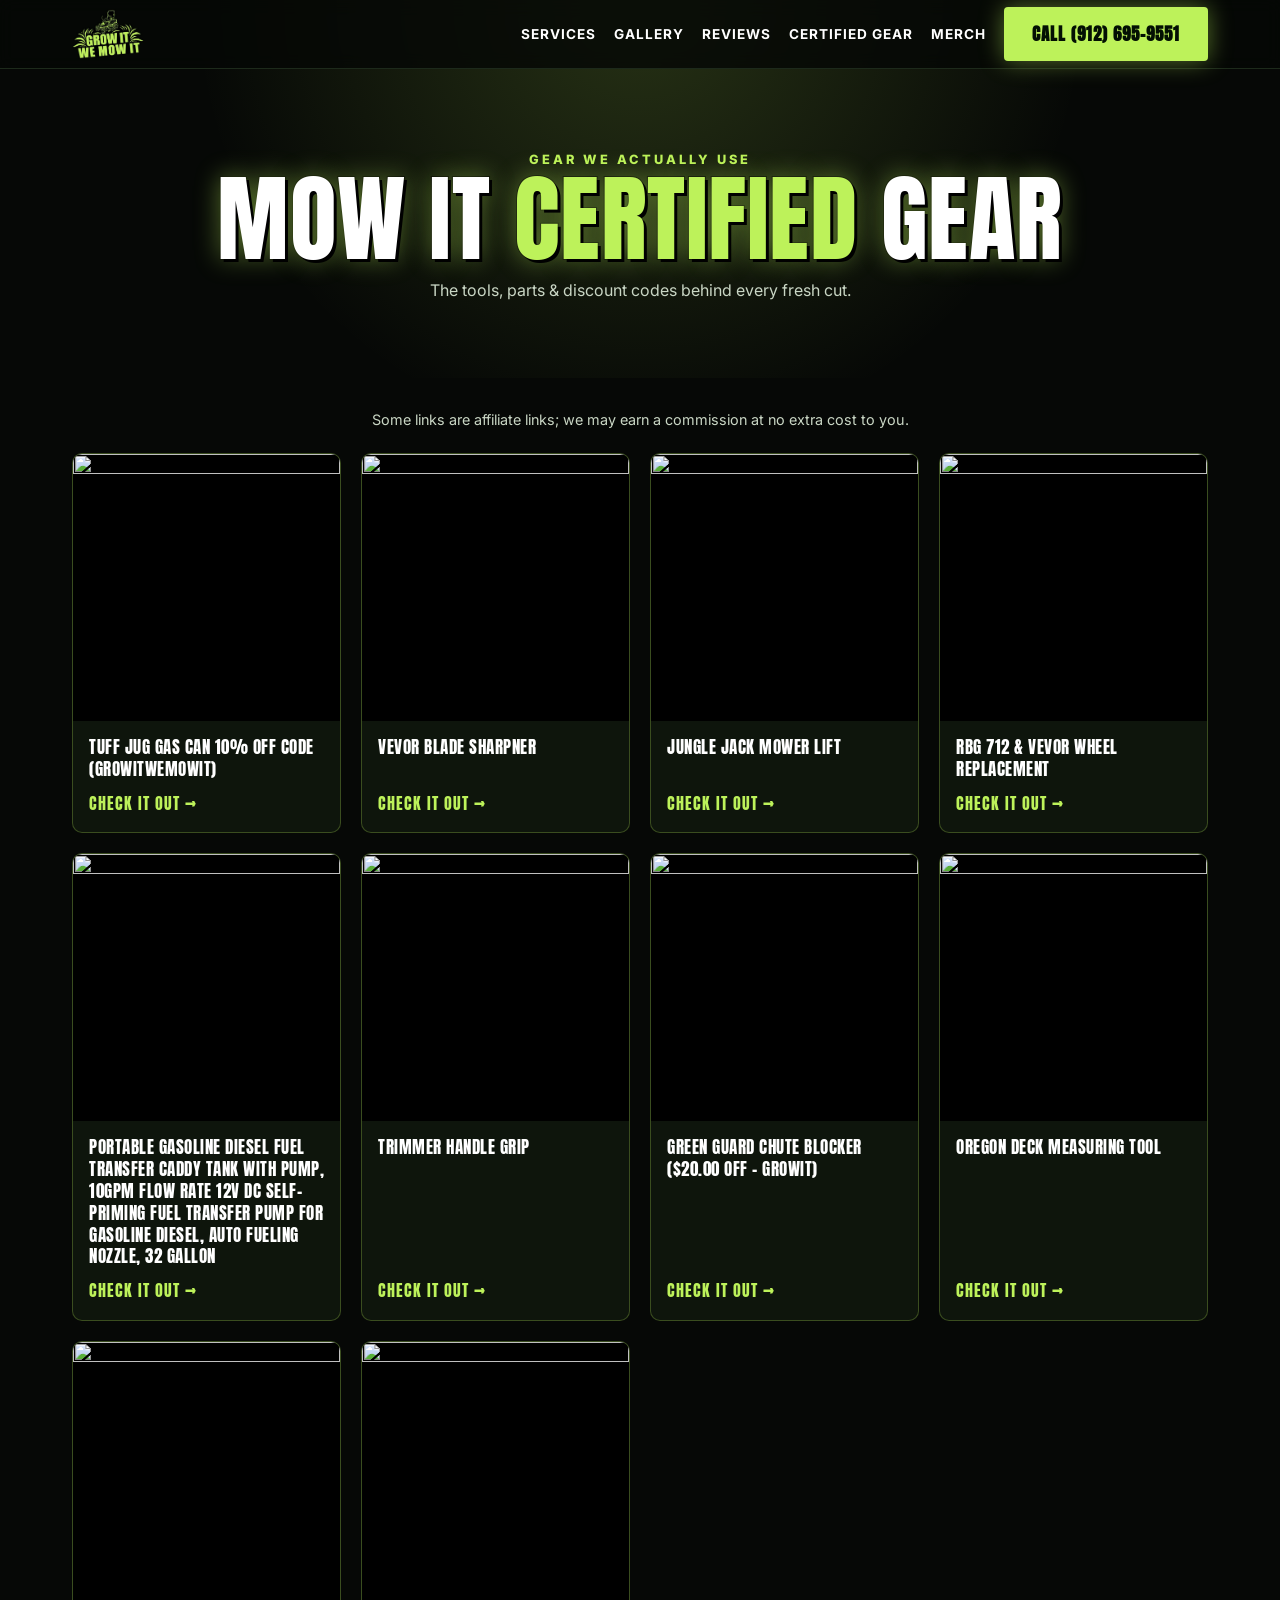
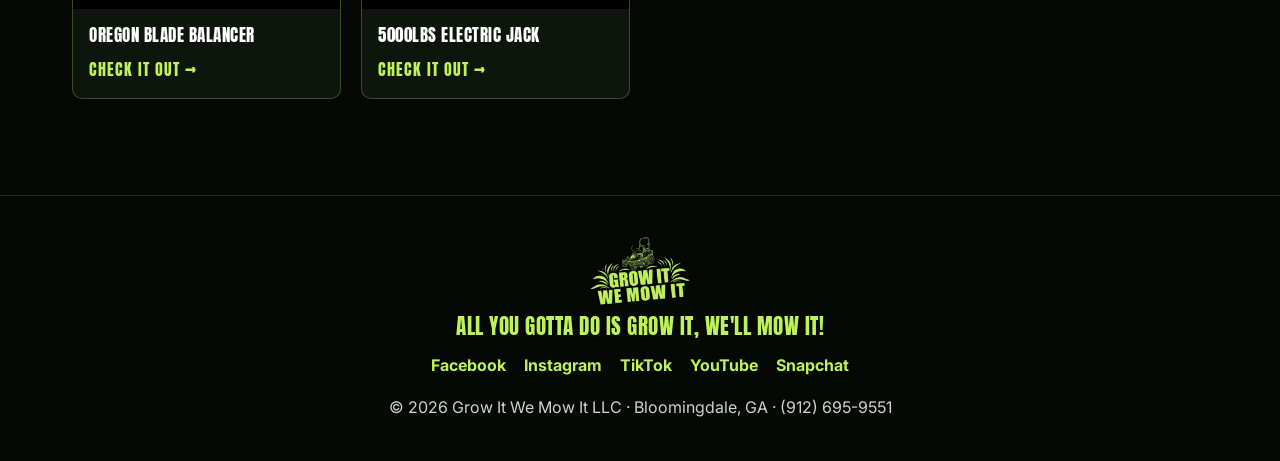
==== gear.html @ 200fa615 "Add Mow It Certified Gear page (affiliate links from Linktree), nav link, merch banner" ====
<!doctype html><html lang="en"><head><meta charset="utf-8"><meta name="viewport" content="width=device-width,initial-scale=1"><link rel="preconnect" href="https://fonts.googleapis.com"><link href="https://fonts.googleapis.com/css2?family=Anton&family=Inter:wght@400;600;700;800&display=swap" rel="stylesheet"><link rel="stylesheet" href="style.css"><link rel="icon" href="assets/logo-clean.png"><title>Mow It Certified Gear | Grow It We Mow It</title></head><body>
<nav><div class="wrap"><a href="index.html"><img src="assets/logo-clean.png" alt="Grow It We Mow It logo"></a><ul><li><a href="index.html#services">Services</a></li><li><a href="index.html#gallery">Gallery</a></li><li><a href="index.html#reviews">Reviews</a></li><li><a href="gear.html">Certified Gear</a></li><li class="cta"><a href="merch.html">Merch</a></li><li class="cta"><a class="btn" href="tel:+19126959551">Call (912) 695-9551</a></li></ul></div></nav>
<header class="mhero"><div class="wrap"><div class="kick">Gear we actually use</div><h1 style="font-size:clamp(2.6rem,8vw,6rem)">Mow It <span style="color:var(--g)">Certified</span> Gear</h1><p style="color:var(--mut);margin:10px 0 24px">The tools, parts &amp; discount codes behind every fresh cut.</p></div></header>
<section style="padding-top:30px"><div class="wrap"><p class="aff">Some links are affiliate links; we may earn a commission at no extra cost to you.</p><div class="picks">
<a class="pick" href="https://tuffjug.com/GROWITWEMOWIT" target="_blank" rel="sponsored noopener"><img loading="lazy" src="https://ugc.production.linktr.ee/931e322d-9559-4195-b61b-0eed768a83c2_20LKawiGreenwSpoutLabelSide.webp" alt=""><div class="b"><h3>Tuff Jug Gas Can 10% Off Code (GROWITWEMOWIT)</h3><span class="go">Check it out &rarr;</span></div></a>
<a class="pick" href="https://amzn.to/4vNQouU" target="_blank" rel="sponsored noopener"><img loading="lazy" src="https://ugc.production.linktr.ee/1ec20199-b447-4683-8aea-9a7c9f4eb327_linktree-cropped-CDEB3065-2D0A-4EC6-9008-C149ABED389C.jpeg" alt=""><div class="b"><h3>Vevor Blade Sharpner</h3><span class="go">Check it out &rarr;</span></div></a>
<a class="pick" href="https://amzn.to/3ThDFhx" target="_blank" rel="sponsored noopener"><img loading="lazy" src="https://ugc.production.linktr.ee/aM5xgBqoRPGh94Gw4Bdp_IMG_3079.PNG" alt=""><div class="b"><h3>Jungle Jack Mower Lift</h3><span class="go">Check it out &rarr;</span></div></a>
<a class="pick" href="https://amzn.to/3Zd4uYt" target="_blank" rel="sponsored noopener"><img loading="lazy" src="https://ugc.production.linktr.ee/eba1b079-43a9-4723-82ae-d5674131f0fe_IMG-2163.jpeg" alt=""><div class="b"><h3>Rbg 712 &amp; Vevor Wheel Replacement</h3><span class="go">Check it out &rarr;</span></div></a>
<a class="pick" href="https://amzn.to/43imfZt" target="_blank" rel="sponsored noopener"><img loading="lazy" src="https://ugc.production.linktr.ee/e107e810-66ae-49a6-97d7-586f502a35d2_IMG-9331.jpeg" alt=""><div class="b"><h3>Portable Gasoline Diesel Fuel Transfer Caddy Tank with Pump, 10GPM Flow Rate 12V DC Self-Priming Fuel Transfer Pump for Gasoline Diesel, Auto Fueling Nozzle, 32 Gallon</h3><span class="go">Check it out &rarr;</span></div></a>
<a class="pick" href="https://amzn.to/499cSe8" target="_blank" rel="sponsored noopener"><img loading="lazy" src="https://ugc.production.linktr.ee/aaed4d69-c320-4610-ac93-39b957294bbb_IMG-4218.jpeg" alt=""><div class="b"><h3>Trimmer Handle Grip</h3><span class="go">Check it out &rarr;</span></div></a>
<a class="pick" href="https://the-green-guard.com/" target="_blank" rel="sponsored noopener"><img loading="lazy" src="https://ugc.production.linktr.ee/lf6asU9Rkai0lo09UZww_216F70BC-7247-4AE7-93D3-46F3F58B0C28.jpeg" alt=""><div class="b"><h3>Green Guard Chute Blocker ($20.00 off - Growit)</h3><span class="go">Check it out &rarr;</span></div></a>
<a class="pick" href="https://amzn.to/3ZBTG77" target="_blank" rel="sponsored noopener"><img loading="lazy" src="https://ugc.production.linktr.ee/e9b62fc6-fd1c-40d5-9bf4-40051973955e_IMG-4101.jpeg" alt=""><div class="b"><h3>Oregon Deck Measuring Tool</h3><span class="go">Check it out &rarr;</span></div></a>
<a class="pick" href="https://amzn.to/3yGvHFa" target="_blank" rel="sponsored noopener"><img loading="lazy" src="https://ugc.production.linktr.ee/JOkKGSL6Qhyec39BcZUb_F4AD4195-E513-403B-A152-7897C4427B15.jpeg" alt=""><div class="b"><h3>Oregon Blade Balancer</h3><span class="go">Check it out &rarr;</span></div></a>
<a class="pick" href="https://r.amzlink.to/?btn_url=https%3A%2F%2Fwww.amazon.com%2Fdp%2FB09W5FS6ZD%2Fref%3Dcm_sw_r_as_gl_api_gl_i_VYDT212SGB5VER3ED4DP%3FlinkCode%3Dml1%26tag%3Dgrowitwemowit-20&amp;btn_ref=org-433bb393e1b8b503" target="_blank" rel="sponsored noopener"><img loading="lazy" src="https://ugc.production.linktr.ee/d79d5e0e-26f2-4b90-9039-3482c6c8556e_IMG-6986.jpeg" alt=""><div class="b"><h3>5000lbs Electric Jack</h3><span class="go">Check it out &rarr;</span></div></a>
</div></div></section>
<footer><div class="wrap"><img src="assets/logo-clean.png" alt="" style="height:70px;margin:0 auto"><p class="disp" style="color:var(--g);font-size:1.3rem;margin-top:10px">All You Gotta Do Is Grow It, We'll Mow It!</p><div class="soc"><a href="https://www.facebook.com/GrowItWeMowIt/" target="_blank">Facebook</a><a href="https://instagram.com/growitwemowit/" target="_blank">Instagram</a><a href="https://www.tiktok.com/@growitwemowit" target="_blank">TikTok</a><a href="https://www.youtube.com/channel/UCXqHM2fKAIJ23FaLalj8VtA" target="_blank">YouTube</a><a href="https://snapchat.com/t/PC0J5tAv" target="_blank">Snapchat</a></div><p>© 2026 Grow It We Mow It LLC · Bloomingdale, GA · (912) 695-9551</p></div></footer></body></html>
---- style.css ----
:root{--g:#bdf25a;--g2:#2e6b1f;--bk:#060806;--dk:#0e150c;--tx:#ffffff;--mut:#c9d6c4}
*{box-sizing:border-box;margin:0;padding:0}html{scroll-behavior:smooth}
body{background:var(--bk);color:var(--tx);font-family:'Inter',system-ui,sans-serif;line-height:1.6}
h1,h2,h3,.disp{font-family:'Anton',Impact,sans-serif;text-transform:uppercase;letter-spacing:.5px;line-height:1.02;font-weight:400}
a{color:var(--g)}img{max-width:100%;display:block}
.wrap{max-width:1180px;margin:auto;padding:0 22px}
nav{position:fixed;top:0;left:0;right:0;z-index:50;background:rgba(5,8,5,.82);backdrop-filter:blur(8px);border-bottom:1px solid #1d2a1b}
nav .wrap{display:flex;align-items:center;justify-content:space-between;height:68px}
nav img{height:50px}nav ul{display:flex;gap:18px;list-style:none;align-items:center}
nav ul a{color:var(--tx);text-decoration:none;font-weight:700;font-size:.85rem;text-transform:uppercase;letter-spacing:1px}
nav ul a:hover{color:var(--g)}
.btn{display:inline-block;background:var(--g);color:#031003!important;font-family:'Anton',sans-serif;text-transform:uppercase;letter-spacing:1px;padding:14px 28px;border-radius:4px;text-decoration:none;font-size:1.05rem;border:0;cursor:pointer;box-shadow:0 0 24px rgba(189,242,90,.45);transition:.2s}
.btn:hover{transform:translateY(-2px);box-shadow:0 0 40px rgba(189,242,90,.7)}
.btn.ghost{background:transparent;color:var(--g)!important;border:2px solid var(--g);box-shadow:none}
.hero{position:relative;height:100vh;min-height:620px;overflow:hidden;display:flex;align-items:center;justify-content:center;text-align:center}
.vid{position:absolute;inset:0;pointer-events:none;background:#000 url(assets/hero-poster.jpg) center/cover}
.vid video{position:absolute;inset:0;width:100%;height:100%;object-fit:cover}
.hero:after{content:"";position:absolute;inset:0;background:linear-gradient(180deg,rgba(0,0,0,.55),rgba(0,0,0,.45) 50%,var(--bk))}
.hero .in{position:relative;z-index:2;padding:90px 20px 0}
.hero .logo{width:min(320px,62vw);margin:0 auto 10px;filter:drop-shadow(0 0 22px rgba(189,242,90,.5))}
.hero h1{font-size:clamp(2.4rem,7vw,5.6rem);text-shadow:0 4px 30px #000}.hero h1 span{color:var(--g)}
.hero p{font-size:1.15rem;margin:14px auto 26px;max-width:620px;color:#dfe}
.ctas{display:flex;gap:14px;justify-content:center;flex-wrap:wrap}
section{padding:96px 0}.kick{color:var(--g);font-weight:800;letter-spacing:3px;text-transform:uppercase;font-size:.8rem}
h2{font-size:clamp(2.2rem,5vw,3.8rem);margin:6px 0 20px}h2 span{color:var(--g)}
.grid{display:grid;gap:22px;grid-template-columns:repeat(auto-fit,minmax(250px,1fr))}
.card{background:var(--dk);border:1px solid #1f2e1c;border-radius:10px;padding:28px;transition:.25s}
.card:hover{border-color:var(--g);transform:translateY(-4px)}.card h3{font-size:1.6rem;color:var(--g);margin-bottom:10px}
.card p{color:var(--mut)}.alt{background:linear-gradient(180deg,#081108,#050805)}
.two{display:grid;grid-template-columns:1fr 1fr;gap:50px;align-items:center}
.two img{border-radius:10px;border:2px solid var(--g);box-shadow:0 0 40px rgba(189,242,90,.25)}
.chips{display:flex;flex-wrap:wrap;gap:10px;margin-top:20px}.chips span{border:1px solid var(--g2);color:var(--g);padding:6px 14px;border-radius:30px;font-size:.85rem;font-weight:600}
.gal{display:grid;grid-template-columns:repeat(auto-fill,minmax(220px,1fr));gap:12px}
.gal img{width:100%;aspect-ratio:1;object-fit:cover;border-radius:8px;cursor:zoom-in;transition:.25s}.gal img:hover{transform:scale(1.03);outline:2px solid var(--g)}
.lb{position:fixed;inset:0;background:rgba(0,0,0,.94);display:none;align-items:center;justify-content:center;z-index:100}
.lb.on{display:flex}.lb img{max-width:92vw;max-height:86vh;border-radius:6px}
.lb button{position:absolute;background:none;border:0;color:var(--g);font-size:3rem;cursor:pointer;padding:10px 18px}
.lb .x{top:10px;right:10px}.lb .pv{left:6px}.lb .nx{right:6px}
.rv{background:var(--dk);border-left:4px solid var(--g);padding:24px;border-radius:8px}.stars{color:#ffd400;letter-spacing:2px}
.rv b{display:block;margin-top:10px}.rv small{color:var(--mut)}
.badge{display:inline-flex;gap:14px;align-items:center;background:#fff;color:#222;padding:12px 20px;border-radius:10px;margin-bottom:26px;text-decoration:none;font-weight:700}
.badge .n{font-size:1.8rem}
.area{text-align:center}.area .big{font-family:Anton;font-size:clamp(2rem,5vw,3.4rem);color:var(--g)}
form{display:grid;gap:14px}input,textarea,select{width:100%;padding:14px;background:#0a120a;border:1px solid #2a3d26;color:var(--tx);border-radius:6px;font:inherit}
input:focus,textarea:focus{outline:2px solid var(--g)}
.info p{margin-bottom:10px}.hours{color:var(--mut)}
footer{border-top:1px solid #1d2a1b;padding:40px 0;text-align:center;color:var(--mut)}
.soc{display:flex;gap:18px;justify-content:center;margin:16px 0;flex-wrap:wrap}.soc a{text-decoration:none;font-weight:700}
.ph{background:#332b00;color:#ffd400;padding:2px 6px;border-radius:4px;font-size:.85em}
.prod{background:var(--dk);border:1px solid #1f2e1c;border-radius:10px;overflow:hidden;display:flex;flex-direction:column;transition:.25s}
.prod:hover{border-color:var(--g);transform:translateY(-4px)}.prod img{aspect-ratio:1;object-fit:cover;background:#fff;width:100%}
.prod .b{padding:18px;display:flex;flex-direction:column;gap:8px;flex:1}.prod h3{font-size:1.25rem}.price{color:var(--g);font-family:Anton;font-size:1.5rem}
.prod .btn{margin-top:auto;text-align:center;font-size:.95rem;padding:11px}.so{opacity:.55}.so .btn{background:#444;box-shadow:none}
.mhero{padding:150px 0 50px;text-align:center;background:radial-gradient(circle at 50% 0,rgba(189,242,90,.18),transparent 60%)}
@media(max-width:800px){nav ul li:not(.cta){display:none}.two{grid-template-columns:1fr}section{padding:70px 0}nav ul .btn{padding:10px 14px;font-size:.85rem}}
.hero h1,h2,.mhero h1,.area .big{-webkit-text-stroke:2px #000;paint-order:stroke fill;text-shadow:3px 3px 0 #000,0 0 26px rgba(189,242,90,.45)}
.card,.prod,.rv{border-color:var(--g2)}.chips span{border-color:var(--g2);background:rgba(46,107,31,.25)}
.alt{background:linear-gradient(180deg,#0b1a09,#060806)}
.filt{display:flex;flex-wrap:wrap;gap:10px;justify-content:center;margin:0 0 24px}
.filt button{font-family:Anton,Impact,sans-serif;font-weight:400;text-transform:uppercase;letter-spacing:.04em;font-size:.95rem;padding:10px 18px;border-radius:999px;border:2px solid var(--g);background:transparent;color:var(--g);cursor:pointer;transition:.2s}
.filt button:hover{background:rgba(189,242,90,.12)}.filt button.on{background:var(--g);color:#031003;box-shadow:0 0 18px rgba(189,242,90,.45)}
.gal img[hidden]{display:none}
.card.bg{position:relative;overflow:hidden;background:linear-gradient(180deg,rgba(5,8,5,.55),rgba(5,8,5,.92)),var(--bg) center/cover}
.card.bg p{color:#d9e4d4}

@media(max-width:600px){.filt button{font-size:.8rem;padding:8px 12px}.gal{grid-template-columns:repeat(2,1fr);gap:8px}}
/* Music play/pause button */
.snd{position:absolute;right:22px;bottom:26px;z-index:3;display:flex;align-items:center;gap:10px;background:rgba(6,8,6,.75);color:var(--g);border:2px solid var(--g);border-radius:999px;padding:10px 18px 10px 12px;font-family:'Anton',sans-serif;text-transform:uppercase;letter-spacing:1px;font-size:1rem;cursor:pointer;box-shadow:0 0 24px rgba(189,242,90,.45);backdrop-filter:blur(4px);transition:transform .2s,box-shadow .2s,background .2s}
.snd:hover,.snd:focus-visible{transform:translateY(-3px) scale(1.05);box-shadow:0 0 36px rgba(189,242,90,.8);background:rgba(14,21,12,.9)}
.snd:focus-visible{outline:3px solid #fff;outline-offset:3px}
.snd svg{width:26px;height:26px;fill:var(--g);flex:none}
.snd .i-pause,.snd[aria-pressed="true"] .i-play{display:none}
.snd[aria-pressed="true"] .i-pause{display:block}
.snd .ring{position:absolute;inset:-2px;border-radius:inherit;border:2px solid var(--g);opacity:0;pointer-events:none}
.snd[aria-pressed="true"] .ring{animation:sndPulse 1.6s ease-out infinite}
.snd .eq{display:flex;align-items:flex-end;gap:3px;height:20px}
.snd .eq i{width:4px;height:30%;background:var(--g);border-radius:2px}
.snd[aria-pressed="true"] .eq i{animation:sndEq .9s ease-in-out infinite alternate}
.snd .eq i:nth-child(2){animation-delay:-.3s!important}.snd .eq i:nth-child(3){animation-delay:-.6s!important}.snd .eq i:nth-child(4){animation-delay:-.15s!important}
@keyframes sndEq{0%{height:20%}100%{height:100%}}
@keyframes sndPulse{0%{transform:scale(1);opacity:.8}100%{transform:scale(1.35);opacity:0}}
@media(max-width:600px){.snd{right:12px;bottom:14px;padding:8px 14px 8px 10px;font-size:.85rem}.snd svg{width:22px;height:22px}}
@media(prefers-reduced-motion:reduce){.snd,.snd .ring,.snd .eq i{animation:none!important;transition:none}.snd:hover{transform:none}.snd[aria-pressed="true"] .eq i{height:70%}}
/* Shop Picks */
.aff{text-align:center;color:var(--mut);font-size:.9rem;margin:0 0 22px}
.picks{display:grid;grid-template-columns:repeat(auto-fill,minmax(240px,1fr));gap:20px}
.pick{display:flex;flex-direction:column;background:var(--dk);border:1px solid rgba(189,242,90,.25);border-radius:10px;overflow:hidden;text-decoration:none;color:var(--tx);transition:transform .2s,box-shadow .2s,border-color .2s}
.pick:hover,.pick:focus-visible{transform:translateY(-5px);border-color:var(--g);box-shadow:0 0 28px rgba(189,242,90,.45)}
.pick img{width:100%;aspect-ratio:1;object-fit:cover;background:#000;transition:transform .3s}
.pick:hover img{transform:scale(1.05)}
.pick .b{padding:16px;display:flex;flex-direction:column;gap:10px;flex:1}
.pick h3{font-size:1.05rem;line-height:1.3}
.pick .go{margin-top:auto;font-family:'Anton',sans-serif;text-transform:uppercase;letter-spacing:1px;color:var(--g)}
@media(prefers-reduced-motion:reduce){.pick,.pick img{transition:none}.pick:hover{transform:none}}
.gearbn{display:block;text-align:center;font-family:'Anton',sans-serif;text-transform:uppercase;letter-spacing:1px;font-size:clamp(1.2rem,3vw,1.8rem);color:var(--g);text-decoration:none;padding:26px 20px;border:2px solid var(--g);border-radius:10px;background:radial-gradient(circle at 50% 0,rgba(189,242,90,.18),var(--dk));box-shadow:0 0 24px rgba(189,242,90,.3);transition:transform .2s,box-shadow .2s}
.gearbn:hover,.gearbn:focus-visible{transform:translateY(-4px);box-shadow:0 0 36px rgba(189,242,90,.7)}
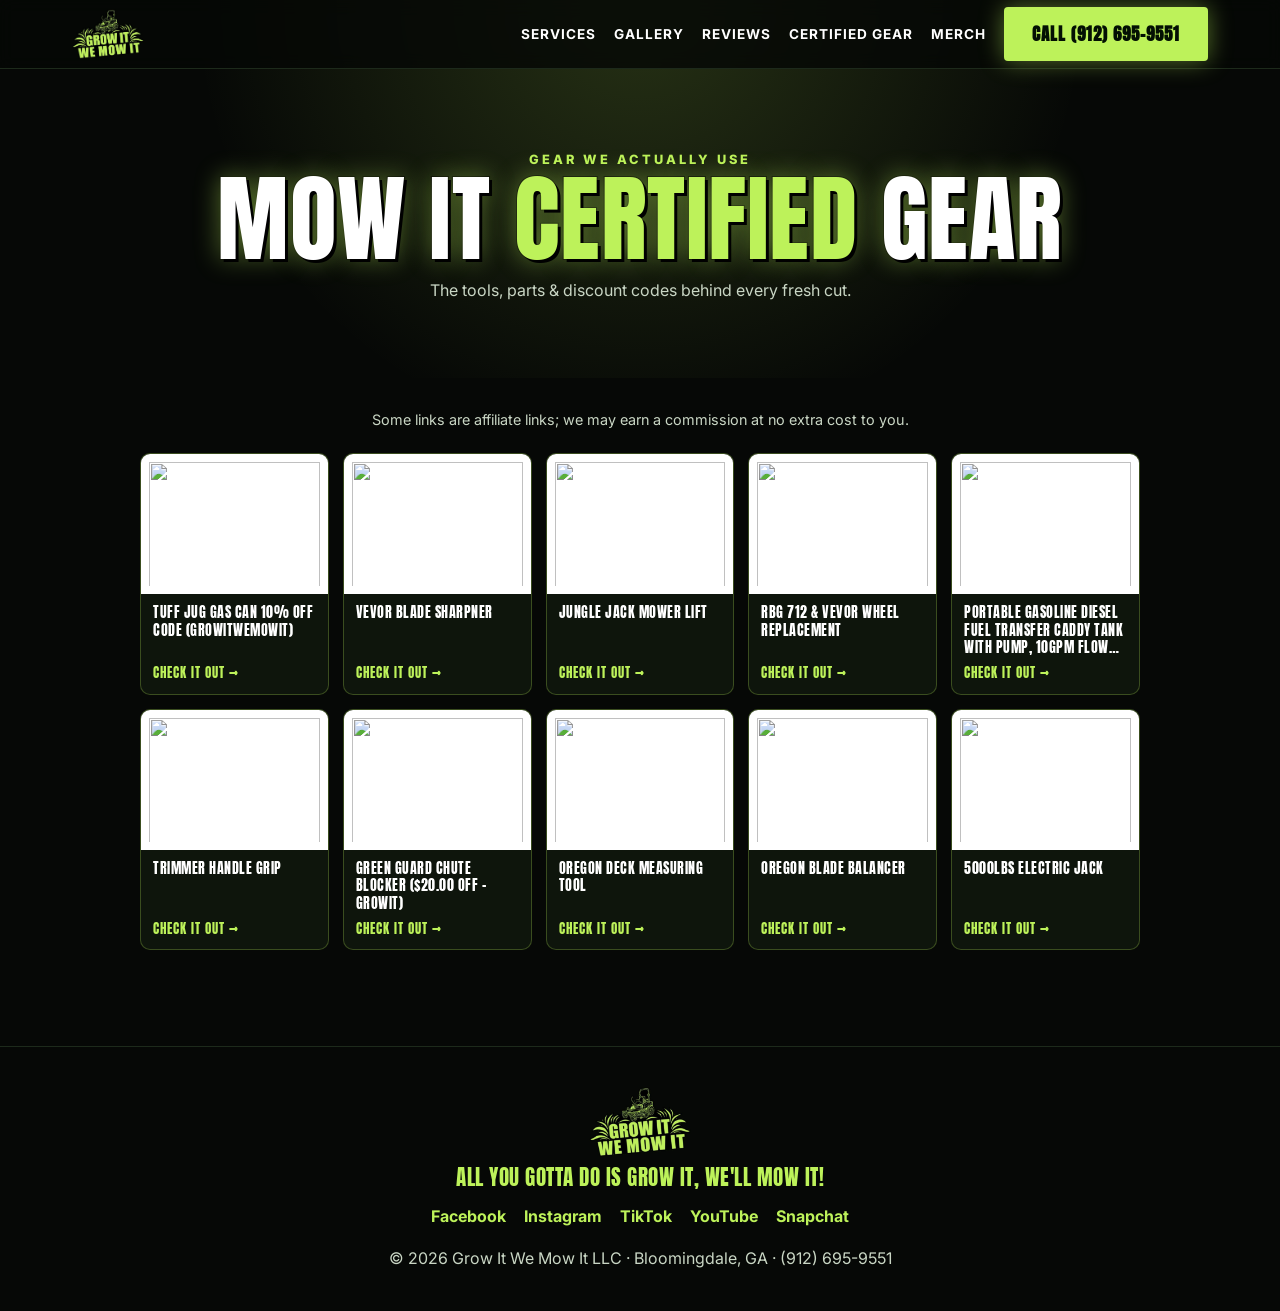
==== commit 017e22c3: "Mobile nav: Shop drop-down with Merch and Certified Gear" ====
--- a/gear.html
+++ b/gear.html
@@ -1,5 +1,5 @@
 <!doctype html><html lang="en"><head><meta charset="utf-8"><meta name="viewport" content="width=device-width,initial-scale=1"><link rel="preconnect" href="https://fonts.googleapis.com"><link href="https://fonts.googleapis.com/css2?family=Anton&family=Inter:wght@400;600;700;800&display=swap" rel="stylesheet"><link rel="stylesheet" href="style.css"><link rel="icon" href="assets/logo-clean.png"><title>Mow It Certified Gear | Grow It We Mow It</title></head><body>
-<nav><div class="wrap"><a href="index.html"><img src="assets/logo-clean.png" alt="Grow It We Mow It logo"></a><ul><li><a href="index.html#services">Services</a></li><li><a href="index.html#gallery">Gallery</a></li><li><a href="index.html#reviews">Reviews</a></li><li><a href="gear.html">Certified Gear</a></li><li class="cta"><a href="merch.html">Merch</a></li><li class="cta"><a class="btn" href="tel:+19126959551">Call (912) 695-9551</a></li></ul></div></nav>
+<nav><div class="wrap"><a href="index.html"><img src="assets/logo-clean.png" alt="Grow It We Mow It logo"></a><ul><li><a href="index.html#services">Services</a></li><li><a href="index.html#gallery">Gallery</a></li><li><a href="index.html#reviews">Reviews</a></li><li><a href="gear.html">Certified Gear</a></li><li class="cta mmerch"><a href="merch.html">Merch</a></li><li class="cta shopdd"><details><summary>Shop &#9662;</summary><div class="ddm"><a href="merch.html">Merch</a><a href="gear.html">&#9733; Certified Gear</a></div></details></li><li class="cta"><a class="btn" href="tel:+19126959551">Call (912) 695-9551</a></li></ul></div></nav>
 <header class="mhero"><div class="wrap"><div class="kick">Gear we actually use</div><h1 style="font-size:clamp(2.6rem,8vw,6rem)">Mow It <span style="color:var(--g)">Certified</span> Gear</h1><p style="color:var(--mut);margin:10px 0 24px">The tools, parts &amp; discount codes behind every fresh cut.</p></div></header>
 <section style="padding-top:30px"><div class="wrap"><p class="aff">Some links are affiliate links; we may earn a commission at no extra cost to you.</p><div class="picks">
 <a class="pick" href="https://tuffjug.com/GROWITWEMOWIT" target="_blank" rel="sponsored noopener"><img loading="lazy" src="https://ugc.production.linktr.ee/931e322d-9559-4195-b61b-0eed768a83c2_20LKawiGreenwSpoutLabelSide.webp" alt=""><div class="b"><h3>Tuff Jug Gas Can 10% Off Code (GROWITWEMOWIT)</h3><span class="go">Check it out &rarr;</span></div></a>
--- a/style.css
+++ b/style.css
@@ -94,3 +94,28 @@
 @media(prefers-reduced-motion:reduce){.pick,.pick img{transition:none}.pick:hover{transform:none}}
 .gearbn{display:block;text-align:center;font-family:'Anton',sans-serif;text-transform:uppercase;letter-spacing:1px;font-size:clamp(1.2rem,3vw,1.8rem);color:var(--g);text-decoration:none;padding:26px 20px;border:2px solid var(--g);border-radius:10px;background:radial-gradient(circle at 50% 0,rgba(189,242,90,.18),var(--dk));box-shadow:0 0 24px rgba(189,242,90,.3);transition:transform .2s,box-shadow .2s}
 .gearbn:hover,.gearbn:focus-visible{transform:translateY(-4px);box-shadow:0 0 36px rgba(189,242,90,.7)}
+/* Floating music button (fixed bottom-left) */
+.snd{position:fixed;left:calc(20px + env(safe-area-inset-left));right:auto;bottom:calc(20px + env(safe-area-inset-bottom));z-index:1000;transform-origin:50% 100%}
+.snd[aria-pressed="true"]{animation:sndDance 1.2s ease-in-out infinite}
+.snd[aria-pressed="false"]{animation:sndWiggle 4s ease-in-out infinite}
+.snd:hover,.snd:focus-visible{animation-play-state:paused}
+@keyframes sndDance{0%,100%{transform:translateY(0) rotate(0)}25%{transform:translateY(-6px) rotate(-4deg)}50%{transform:translateY(0) rotate(0)}75%{transform:translateY(-6px) rotate(4deg)}}
+@keyframes sndWiggle{0%,82%,100%{transform:rotate(0) scale(1)}85%{transform:rotate(-8deg) scale(1.08)}88%{transform:rotate(7deg) scale(1.08)}91%{transform:rotate(-5deg) scale(1.05)}94%{transform:rotate(3deg)}}
+@media(max-width:600px){.snd{left:calc(12px + env(safe-area-inset-left));bottom:calc(12px + env(safe-area-inset-bottom));padding:7px 12px 7px 9px;font-size:.8rem;gap:7px}.snd .eq{height:16px}body:has(.snd) footer{padding-bottom:70px}}
+@media(min-width:601px){body:has(.snd) footer{padding-bottom:80px}}
+@media(prefers-reduced-motion:reduce){.snd[aria-pressed],.snd:hover{animation:none!important;transform:none}}
+.picks{grid-template-columns:repeat(auto-fill,minmax(170px,1fr));gap:14px;max-width:1000px;margin:0 auto}
+.pick img{aspect-ratio:auto;height:140px;object-fit:contain;background:#fff;padding:8px}
+.pick .b{padding:10px 12px;gap:6px}
+.pick h3{font-size:.85rem;display:-webkit-box;-webkit-line-clamp:3;-webkit-box-orient:vertical;overflow:hidden}
+.pick .go{font-size:.8rem}
+@media(max-width:600px){.picks{grid-template-columns:repeat(2,1fr);gap:10px}.pick img{height:110px}}
+.shopdd{display:none}
+@media(max-width:800px){nav ul li.mmerch{display:none}nav ul li.shopdd{display:block;position:relative}
+.shopdd summary{list-style:none;cursor:pointer;font-family:'Anton',sans-serif;text-transform:uppercase;letter-spacing:1px;color:var(--g);font-size:.95rem;padding:8px 4px}
+.shopdd summary::-webkit-details-marker{display:none}
+.shopdd .ddm{position:absolute;right:0;top:calc(100% + 8px);min-width:190px;background:var(--dk);border:1px solid var(--g);border-radius:10px;box-shadow:0 10px 30px rgba(0,0,0,.6),0 0 18px rgba(189,242,90,.25);padding:6px;z-index:1001;display:flex;flex-direction:column}
+.shopdd .ddm a{padding:12px 14px;border-radius:6px;color:var(--tx);text-decoration:none;font-family:'Anton',sans-serif;text-transform:uppercase;letter-spacing:1px;font-size:.95rem}
+.shopdd .ddm a:hover,.shopdd .ddm a:focus-visible{background:rgba(189,242,90,.15);color:var(--g)}
+nav ul .btn{white-space:nowrap}}
+@media(max-width:380px){nav ul .btn{padding:8px 10px;font-size:.75rem}}
